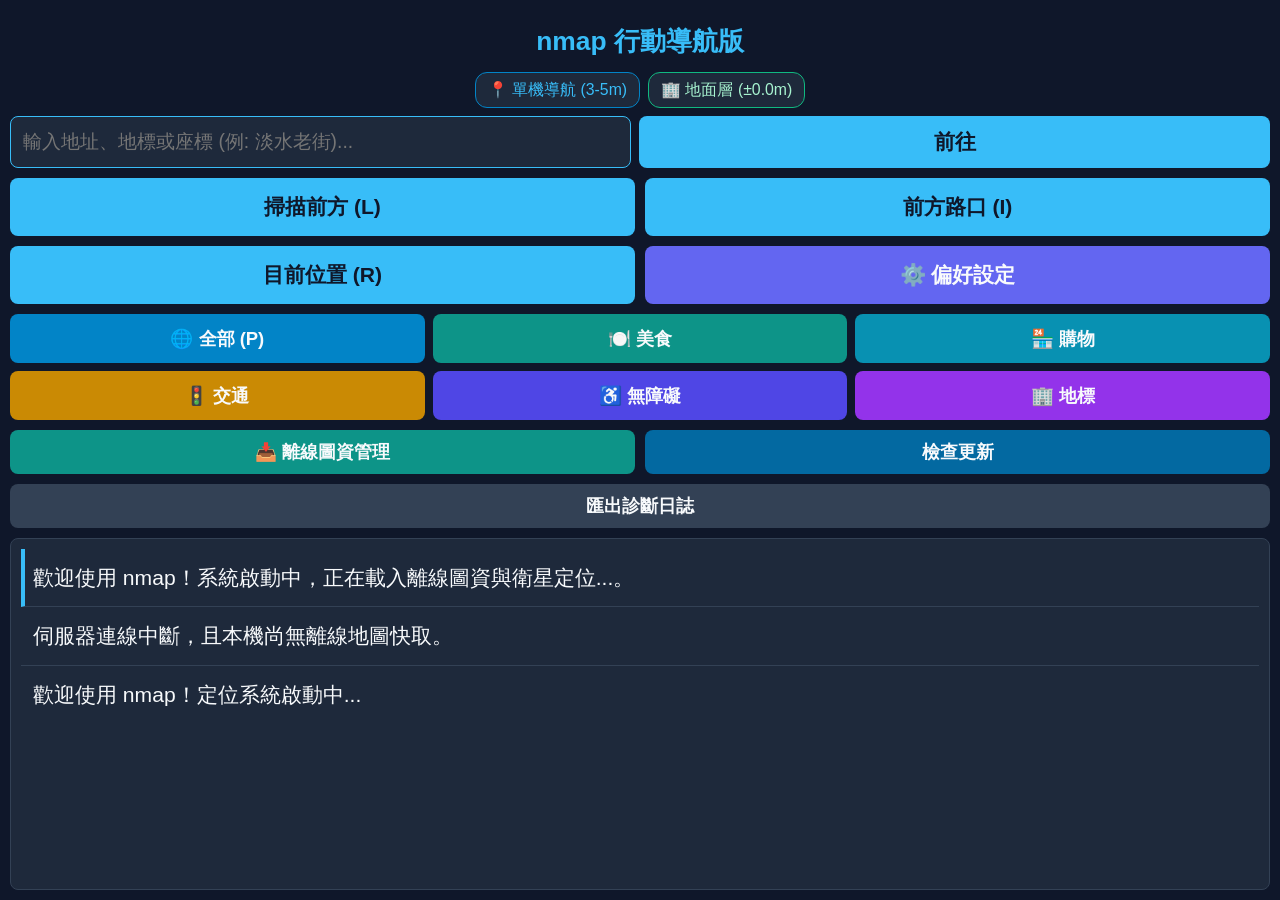
==== app/src/main/python/web/index.html @ ba6adeee "release: v1.0.15.12 6 accessible category buttons and auto Google Maps POI enrichment" ====
<!DOCTYPE html>
<html lang="zh-Hant">
<head>
  <meta charset="UTF-8">
  <meta name="viewport" content="width=device-width, initial-scale=1.0">
  <meta name="description" content="nmap - 視障者與明眼人協同真實地圖數位分身探索器 (含雙視角 2D 幾何雷達與動態街景視覺)">
  <title>nmap 視障者真實地圖世界探索器 (行動導航版)</title>
  <link rel="stylesheet" href="style.css">
  <style>
    body { font-family: sans-serif; background: #0f172a; color: #f8fafc; padding: 10px; margin: 0; display: flex; flex-direction: column; height: 100vh; }
    h1 { color: #38bdf8; font-size: 1.5em; text-align: center; margin: 10px 0; }
    .controls { display: flex; gap: 10px; margin-bottom: 10px; }
    .btn { flex: 1; padding: 15px; font-size: 1.2em; border-radius: 8px; border: none; background: #38bdf8; color: #0f172a; font-weight: bold; }
    .btn:active { background: #0284c7; }
    .history-container { flex: 1; overflow-y: auto; background: #1e293b; border-radius: 8px; padding: 10px; border: 1px solid #334155; }
    .history-list { list-style: none; padding: 0; margin: 0; }
    .history-item { padding: 12px; border-bottom: 1px solid #334155; font-size: 1.2em; }
    .history-item:last-child { border-bottom: none; }
    /* Invisible live region for immediate speech */
    #nvda-live-log { position: absolute; width: 1px; height: 1px; padding: 0; margin: -1px; overflow: hidden; clip: rect(0,0,0,0); border: 0; }
  </style>
</head>
<body>

  <!-- 主畫面內容容器 (當開啟任何對話框時，此容器會被自動設置 inert 與 aria-hidden="true"，TalkBack 100% 無法穿透) -->
  <main id="main-content" class="main-content" role="main">
    <h1>nmap 行動導航版</h1>

    <!-- 差分定位品質、3D立體垂直樓層與公眾 Beacon 定錨狀態徽章 (WCAG 2.2 AAA aria-live 即時報讀) -->
    <div id="diff-status-container" style="display: flex; justify-content: center; gap: 8px; flex-wrap: wrap; margin-bottom: 8px;">
      <span id="diff-status-pill" style="font-size: 0.9em; padding: 4px 12px; border-radius: 12px; background: #1e293b; color: #38bdf8; border: 1px solid #0284c7;" role="status" aria-live="polite" aria-label="差分定位品質: 單機導航 (3-5m)">📍 單機導航 (3-5m)</span>
      <span id="vertical-status-pill" style="font-size: 0.9em; padding: 4px 12px; border-radius: 12px; background: #1e293b; color: #a7f3d0; border: 1px solid #10b981;" role="status" aria-live="polite" aria-label="立體高程: 地面層 (±0.0m)">🏢 地面層 (±0.0m)</span>
      <span id="beacon-status-pill" style="display: none; font-size: 0.9em; padding: 4px 12px; border-radius: 12px; background: #3b0764; color: #e9d5ff; border: 1px solid #a855f7;" role="status" aria-live="polite" aria-label="公眾信標定錨">📡 公眾信標定錨</span>
    </div>

    <!-- 權限不足提示橫幅 -->
    <div id="permission-banner" class="banner" style="display:none; background:#78350f; border:1px solid #f59e0b; border-radius:8px; padding:12px; margin-bottom:10px;" role="alert">
      <p id="permission-text" style="color:#fef08a; font-weight:bold; font-size:1.1em; margin-bottom:8px;">📍 定位權限未開啟，已進入手動探索模式。</p>
      <div style="display:flex; gap:10px;">
        <button id="open-settings-btn" class="btn" style="background:#eab308; color:#0f172a; padding:10px; font-size:1em;" aria-label="前往系統設定開啟精確定位權限">開啟系統設定</button>
        <button id="manual-search-btn" class="btn" style="background:#38bdf8; color:#0f172a; padding:10px; font-size:1em;" aria-label="切換至手動輸入地址搜尋">輸入地址探索</button>
      </div>
    </div>

    <!-- 手動地址/地標搜尋列 -->
    <div id="search-section" style="display: flex; gap: 8px; margin-bottom: 10px;">
      <input id="location-input-visible" type="text" placeholder="輸入地址、地標或座標 (例: 淡水老街)..." style="flex: 1; padding: 12px; font-size: 1.1em; border-radius: 8px; border: 1px solid #38bdf8; background: #1e293b; color: #f8fafc;" aria-label="輸入探索起點地址或地標">
      <button id="search-go-btn" class="btn" style="width: auto; padding: 12px 18px;" aria-label="立即前往此地點開始探索">前往</button>
    </div>

    <!-- 3D 空間聲音導引首頁常駐控制條 (Active 3D Guidance Banner) -->
    <div id="active-guidance-bar" class="active-guidance-bar" style="display: none; background: #064e3b; border: 2px solid #10b981; border-radius: 10px; padding: 12px; margin-bottom: 12px;" role="region" aria-label="進行中的 3D 空間聲音導引">
      <div style="display: flex; justify-content: space-between; align-items: center; margin-bottom: 6px;">
        <span style="font-weight: bold; color: #a7f3d0; font-size: 1.15em;">🎯 3D 空間導引中</span>
        <span id="guidance-dist-pill" style="background: #047857; color: #ecfdf5; font-size: 0.95em; padding: 3px 10px; border-radius: 6px; font-weight: bold;">剩餘 --m</span>
      </div>
      <p id="guidance-target-desc" style="color: #f0fdf4; margin: 0 0 10px 0; font-size: 1.1em; line-height: 1.5;">目標：--</p>
      <button id="home-stop-guidance-btn" class="btn" style="background: #ef4444; color: #ffffff; width: 100%; padding: 12px; font-size: 1.1em; font-weight: bold; border-radius: 8px;" aria-label="停止目前 3D 空間聲音導引">🛑 停止導引</button>
    </div>

    <div class="controls" style="display: grid; grid-template-columns: 1fr 1fr; gap: 10px; margin-bottom: 10px;">
      <button id="ui-btn-scan" class="btn" aria-label="掃描前方店家">掃描前方 (L)</button>
      <button id="ui-btn-intersection" class="btn" aria-label="查詢前方路口走向與分支">前方路口 (I)</button>
      <button id="ui-btn-loc" class="btn" aria-label="播報當前定位">目前位置 (R)</button>
      <button id="ui-btn-settings" class="btn" style="background: #6366f1; color: #f8fafc; font-weight: bold;" aria-label="開啟偏好設定，可設定轉動播報方位、音效與觸覺回饋">⚙️ 偏好設定</button>
    </div>

    <!-- 6 大周遭分類極速掃描列 (TalkBack 單指左右滑動選項目，點兩下直接掃描) -->
    <div class="category-grid" style="display: grid; grid-template-columns: 1fr 1fr 1fr; gap: 8px; margin-bottom: 10px;" role="group" aria-label="周遭分類雷達掃描">
      <button id="cat-btn-all" class="btn cat-btn" data-cat="all" aria-label="全部設施。點兩下立即掃描周遭全部設施" style="background: #0284c7; color: #f8fafc; font-weight: bold; padding: 12px 4px; font-size: 1.05em; border-radius: 8px;">🌐 全部 (P)</button>
      <button id="cat-btn-food" class="btn cat-btn" data-cat="food" aria-label="餐飲美食。點兩下立即掃描周遭餐廳小吃飲料" style="background: #0d9488; color: #f8fafc; font-weight: bold; padding: 12px 4px; font-size: 1.05em; border-radius: 8px;">🍽️ 美食</button>
      <button id="cat-btn-shopping" class="btn cat-btn" data-cat="shopping" aria-label="生活購物。點兩下立即掃描超商與量販超市" style="background: #0891b2; color: #f8fafc; font-weight: bold; padding: 12px 4px; font-size: 1.05em; border-radius: 8px;">🏪 購物</button>
      <button id="cat-btn-transit" class="btn cat-btn" data-cat="transit" aria-label="交通號誌。點兩下立即掃描有聲號誌公車捷運" style="background: #ca8a04; color: #f8fafc; font-weight: bold; padding: 12px 4px; font-size: 1.05em; border-radius: 8px;">🚦 交通</button>
      <button id="cat-btn-public" class="btn cat-btn" data-cat="public_access" aria-label="公共無障礙。點兩下立即掃描無障礙設施與醫院郵局" style="background: #4f46e5; color: #f8fafc; font-weight: bold; padding: 12px 4px; font-size: 1.05em; border-radius: 8px;">♿ 無障礙</button>
      <button id="cat-btn-landmarks" class="btn cat-btn" data-cat="landmarks" aria-label="地標古蹟。點兩下立即掃描地標學校公園寺廟" style="background: #9333ea; color: #f8fafc; font-weight: bold; padding: 12px 4px; font-size: 1.05em; border-radius: 8px;">🏢 地標</button>
    </div>

    <div class="sub-controls" style="display: grid; grid-template-columns: 1fr 1fr; gap: 10px; margin-bottom: 10px;">
      <button id="ui-btn-map-db" class="btn" style="background: #0d9488; color: #f8fafc; font-size: 1em; padding: 10px; font-weight: bold;" aria-label="管理離線地圖資料庫，涵蓋全台灣193萬店家與171萬營業稅籍資料">📥 離線圖資管理</button>
      <button id="ui-btn-check-update" class="btn" style="background: #0369a1; color: #f8fafc; font-size: 1em; padding: 10px;" aria-label="檢查 GitHub 最新發布版本">檢查更新</button>
      <button id="ui-btn-export-log" class="btn" style="grid-column: span 2; background: #334155; color: #f8fafc; font-size: 1em; padding: 10px;" aria-label="匯出並分享手機診斷日誌">匯出診斷日誌</button>
    </div>

    <div class="history-container" aria-label="歷史訊息與店家列表，可上下滑動逐條讀取或點擊地標查看詳情">
      <ul id="history-list" class="history-list">
        <li class="history-item" tabindex="0">歡迎使用 nmap！定位系統啟動中...</li>
      </ul>
    </div>
  </main>

  <!-- ==================== 對話框層級 (獨立於 main-content 之外，開啟時完全遮蔽主畫面) ==================== -->

  <!-- 偏好設定無障礙對話框 (Accessible Extensible Settings Modal) -->
  <div id="settings-modal" class="modal-overlay" style="display:none;" role="dialog" aria-modal="true" aria-hidden="true" inert aria-labelledby="settings-modal-title">
    <div class="modal-content" style="border-color:#6366f1;">
      <div class="modal-header" style="display:flex; justify-content:space-between; align-items:center; border-bottom:1px solid #334155; padding-bottom:8px; margin-bottom:14px;">
        <h2 id="settings-modal-title" style="color:#818cf8; font-size:1.35em; margin:0;" tabindex="0">⚙️ 偏好設定</h2>
        <button id="settings-modal-close-btn" class="btn-close" style="color:#cbd5e1; font-size:1.8em; background:none; border:none; padding:4px 8px; cursor:pointer;" aria-label="關閉設定對話框">×</button>
      </div>

      <div id="settings-modal-body" style="display:flex; flex-direction:column; gap:16px; margin-bottom:18px;">
        
        <!-- 設定分類 1：🧭 轉向與方位 -->
        <fieldset style="border:1px solid #475569; border-radius:8px; padding:12px; margin:0;">
          <legend style="color:#a5b4fc; font-weight:bold; font-size:1.1em; padding:0 6px;">🧭 轉向與方位</legend>
          
          <label style="display:flex; align-items:center; justify-content:space-between; margin-bottom:6px; cursor:pointer; font-size:1.1em;">
            <span id="label-turn-announce">轉向報讀方位</span>
            <input type="checkbox" id="setting-turn-announce" checked style="width:24px; height:24px; accent-color:#6366f1;" aria-labelledby="label-turn-announce" aria-describedby="desc-turn-announce">
          </label>
          <p id="desc-turn-announce" style="color:#94a3b8; font-size:0.92em; line-height:1.5; margin:0 0 12px 0;">轉動手機時，自動唸出當前面對的方向（例如正北、西北）。</p>

          <label style="display:flex; align-items:center; justify-content:space-between; margin-bottom:6px; cursor:pointer; font-size:1.1em;">
            <span id="label-tick-sound">轉向指針聲與微震</span>
            <input type="checkbox" id="setting-tick-sound" checked style="width:24px; height:24px; accent-color:#6366f1;" aria-labelledby="label-tick-sound" aria-describedby="desc-tick-sound">
          </label>
          <p id="desc-tick-sound" style="color:#94a3b8; font-size:0.92em; line-height:1.5; margin:0;">轉身每過一小段角度，會有指針答答聲與輕微震動。</p>
        </fieldset>

        <!-- 設定分類 2：📳 震動與提醒 -->
        <fieldset style="border:1px solid #475569; border-radius:8px; padding:12px; margin:0;">
          <legend style="color:#a5b4fc; font-weight:bold; font-size:1.1em; padding:0 6px;">📳 震動與提醒</legend>

          <label style="display:flex; align-items:center; justify-content:space-between; margin-bottom:6px; cursor:pointer; font-size:1.1em;">
            <span id="label-auto-poi-announce">靠近店家自動提醒</span>
            <input type="checkbox" id="setting-auto-poi-announce" checked style="width:24px; height:24px; accent-color:#6366f1;" aria-labelledby="label-auto-poi-announce" aria-describedby="desc-auto-poi-announce">
          </label>
          <p id="desc-auto-poi-announce" style="color:#94a3b8; font-size:0.92em; line-height:1.5; margin:0 0 12px 0;">快走到店家附近時，自動報出店名和方向。</p>

          <label style="display:flex; align-items:center; justify-content:space-between; margin-bottom:6px; cursor:pointer; font-size:1.1em;">
            <span id="label-haptic-feedback">正北與刻度震動</span>
            <input type="checkbox" id="setting-haptic-feedback" checked style="width:24px; height:24px; accent-color:#6366f1;" aria-labelledby="label-haptic-feedback" aria-describedby="desc-haptic-feedback">
          </label>
          <p id="desc-haptic-feedback" style="color:#94a3b8; font-size:0.92em; line-height:1.5; margin:0;">轉到正北方時會震動提醒，轉身時也有齒輪感震動。</p>
        </fieldset>

        <!-- 設定分類 3：🎵 地點提示音 -->
        <fieldset style="border:1px solid #475569; border-radius:8px; padding:12px; margin:0;">
          <legend style="color:#a5b4fc; font-weight:bold; font-size:1.1em; padding:0 6px;">🎵 地點提示音</legend>

          <label style="display:flex; align-items:center; justify-content:space-between; margin-bottom:6px; cursor:pointer; font-size:1.1em;">
            <span id="label-earcon-enabled">朗讀前先播提示音</span>
            <input type="checkbox" id="setting-earcon-enabled" checked style="width:24px; height:24px; accent-color:#6366f1;" aria-labelledby="label-earcon-enabled" aria-describedby="desc-earcon-enabled">
          </label>
          <p id="desc-earcon-enabled" style="color:#94a3b8; font-size:0.92em; line-height:1.5; margin:0 0 12px 0;">報出店家或地標前先播短音效，聽聲音就能秒懂是什麼地點。</p>

          <div style="display:grid; grid-template-columns: 1fr 1fr; gap:8px; margin-top:8px;">
            <button type="button" id="btn-test-sound-shop" class="btn" style="background:#1e293b; border:1px solid #64748b; font-size:0.95em; padding:8px;" aria-label="試聽商店提示音">🏪 商店音效</button>
            <button type="button" id="btn-test-sound-landmark" class="btn" style="background:#1e293b; border:1px solid #64748b; font-size:0.95em; padding:8px;" aria-label="試聽地標提示音">🏛️ 地標音效</button>
            <button type="button" id="btn-test-sound-building" class="btn" style="background:#1e293b; border:1px solid #64748b; font-size:0.95em; padding:8px;" aria-label="試聽建築提示音">🏢 建築音效</button>
            <button type="button" id="btn-test-sound-transit" class="btn" style="background:#1e293b; border:1px solid #64748b; font-size:0.95em; padding:8px;" aria-label="試聽交通設施提示音">🚏 交通音效</button>
            <button type="button" id="btn-test-sound-junction" class="btn" style="background:#1e293b; border:1px solid #64748b; font-size:0.95em; padding:8px;" aria-label="試聽路口提示音">📍 路口音效</button>
            <button type="button" id="btn-test-sound-warning" class="btn" style="background:#1e293b; border:1px solid #64748b; font-size:0.95em; padding:8px;" aria-label="試聽警示提示音">⚠️ 警示音效</button>
          </div>
        </fieldset>

      </div>

      <div style="display:grid; grid-template-columns:1fr; gap:10px;">
        <button id="settings-modal-close-bottom-btn" class="btn" style="background:#6366f1; color:#f8fafc; padding:12px; font-size:1.05em; font-weight:bold;" aria-label="儲存設定並關閉設定視窗">完成設定 (Esc)</button>
      </div>
    </div>
  </div>

  <!-- App 自動更新提示對話框 (App Update Accessible Modal) -->
  <div id="update-modal" class="modal-overlay" style="display:none;" role="dialog" aria-modal="true" aria-hidden="true" inert aria-labelledby="update-modal-title">
    <div class="modal-content" style="border-color:#38bdf8;">
      <h2 id="update-modal-title" style="color:#38bdf8; font-size:1.3em; margin:0 0 10px 0;" tabindex="0">🚀 發現新版本</h2>
      <div id="update-modal-body" style="font-size:1.1em; line-height:1.6; color:#f8fafc; margin-bottom:14px;" tabindex="0">
        <!-- 動態注入更新說明 -->
      </div>
      <div id="update-progress-container" style="display:none; margin-bottom:12px;">
        <p id="update-progress-text" style="color:#38bdf8; font-size:1em; margin-bottom:4px;">下載進度：0%</p>
        <div style="width:100%; background:#334155; height:10px; border-radius:5px; overflow:hidden;">
          <div id="update-progress-bar" style="width:0%; background:#38bdf8; height:100%; transition:width 0.3s;"></div>
        </div>
      </div>
      <div style="display:grid; grid-template-columns:1fr 1fr; gap:10px;">
        <button id="update-btn-confirm" class="btn" style="background:#22c55e; color:#0f172a; padding:10px; font-size:1em;" aria-label="立即下載新版安裝檔並更新">立即更新</button>
        <button id="update-btn-cancel" class="btn" style="background:#475569; color:#f8fafc; padding:10px; font-size:1em;" aria-label="稍後再更新">稍後再說</button>
      </div>
    </div>
  </div>

  <!-- 離線地圖資料庫管理對話框 (Offline Map Database Modal) -->
  <div id="map-db-modal" class="modal-overlay" style="display:none;" role="dialog" aria-modal="true" aria-hidden="true" inert aria-labelledby="map-db-modal-title">
    <div class="modal-content" style="border-color:#0d9488;">
      <h2 id="map-db-modal-title" style="color:#2dd4bf; font-size:1.3em; margin:0 0 10px 0;" tabindex="0">📦 離線店家圖資管理</h2>
      <div id="map-db-modal-body" style="font-size:1.1em; line-height:1.6; color:#f8fafc; margin-bottom:14px;" tabindex="0">
        <!-- 動態注入圖資狀態 -->
      </div>
      <div id="map-db-progress-container" style="display:none; margin-bottom:12px;">
        <p id="map-db-progress-text" style="color:#2dd4bf; font-size:1em; margin-bottom:4px;">圖資下載進度：0%</p>
        <div style="width:100%; background:#334155; height:10px; border-radius:5px; overflow:hidden;">
          <div id="map-db-progress-bar" style="width:0%; background:#2dd4bf; height:100%; transition:width 0.3s;"></div>
        </div>
      </div>
      <div style="display:grid; grid-template-columns:1fr 1fr; gap:10px;">
        <button id="map-db-btn-download" class="btn" style="background:#0d9488; color:#f8fafc; padding:10px; font-size:1em;" aria-label="檢查更新或下載全台 193 萬店家與 171 萬營業稅籍離線圖資">檢查更新 / 下載圖資</button>
        <button id="map-db-btn-delete" class="btn" style="background:#b91c1c; color:#f8fafc; padding:10px; font-size:1em;" aria-label="刪除離線圖資釋放手機儲存空間">刪除圖資</button>
        <button id="map-db-btn-close" class="btn" style="grid-column:span 2; background:#475569; color:#f8fafc; padding:10px; font-size:1em;" aria-label="關閉圖資管理對話框">關閉 (Esc)</button>
      </div>
    </div>
  </div>

  <!-- 地標詳細資訊無障礙對話框 (POI Detail Accessible Modal) -->
  <div id="poi-detail-modal" class="modal-overlay" style="display:none;" role="dialog" aria-modal="true" aria-hidden="true" inert aria-labelledby="poi-modal-title">
    <div class="modal-content" style="border-color:#38bdf8;">
      <div class="modal-header" style="display:flex; justify-content:space-between; align-items:center; border-bottom:1px solid #334155; padding-bottom:8px; margin-bottom:12px;">
        <h2 id="poi-modal-title" style="color:#38bdf8; font-size:1.4em; margin:0;" tabindex="0">地標詳細資訊</h2>
        <button id="poi-modal-close-btn" class="btn-close" style="color:#cbd5e1; font-size:1.8em; background:none; border:none; padding:4px 8px; cursor:pointer;" aria-label="關閉對話框">×</button>
      </div>
      <div id="poi-modal-body" style="font-size:1.15em; line-height:1.7; color:#f8fafc; margin-bottom:16px;" tabindex="0">
        <!-- 動態注入地標資料 -->
      </div>
      <div style="display:grid; grid-template-columns:1fr 1fr; gap:10px;">
        <button id="poi-modal-nav-nmap" class="btn" style="grid-column:span 2; background:#38bdf8; color:#0f172a; padding:14px; font-size:1.18em; font-weight:bold; border-radius:8px;" aria-label="開啟 3D 空間聲音導引前往此地標">🎯 開啟 3D 空間聲音導引 (越近越響越急促)</button>
        <button id="poi-modal-nav-gmaps" class="btn" style="background:#22c55e; color:#0f172a; padding:12px; font-size:1.05em; font-weight:bold;" aria-label="開啟 Google 地圖步行導航">🗺️ Google 導航</button>
        <button id="poi-modal-dismiss" class="btn" style="background:#475569; color:#f8fafc; padding:12px; font-size:1.05em;" aria-label="關閉地標詳情對話框">關閉 (Esc)</button>
      </div>
    </div>
  </div>

  <!-- 抵達目的地無障礙對話框 (Arrival Accessible Modal) -->
  <div id="arrival-modal" class="modal-overlay" style="display:none;" role="dialog" aria-modal="true" aria-hidden="true" inert aria-labelledby="arrival-modal-title">
    <div class="modal-content" style="border-color:#10b981; background:#064e3b; text-align:center; padding:24px 16px;">
      <div class="modal-header" style="border-bottom:1px solid #047857; padding-bottom:8px; margin-bottom:14px;">
        <h2 id="arrival-modal-title" style="color:#6ee7b7; font-size:1.6em; margin:0;" tabindex="0">🎉 已抵達目的地！</h2>
      </div>
      <div id="arrival-modal-body" style="font-size:1.25em; line-height:1.7; color:#f0fdf4; margin-bottom:22px;" tabindex="0">
        您已順利抵達目標地點。
      </div>
      <button id="arrival-modal-stop-btn" class="btn" style="background:#10b981; color:#064e3b; padding:15px; font-size:1.25em; font-weight:bold; width:100%; border-radius:8px;" aria-label="確定抵達並關閉導引聲音">✅ 確定抵達並關閉聲音</button>
    </div>
  </div>

  <!-- Dedicated live region for immediate speech -->
  <div id="nvda-live-log" aria-live="assertive" aria-atomic="true"></div>

  <!-- Hidden elements to keep app.js happy -->
  <div style="display:none;" aria-hidden="true">
    <canvas id="radar-canvas" width="300" height="300"></canvas>
    <div id="status-badge"></div>
    <div id="poi-list-container"></div>
    <button id="sound-toggle-btn"></button>
    <button id="visual-mode-btn"></button>
    <div id="visual-section"></div>
    <button id="help-btn"></button>
    <div id="help-modal"></div>
    <button id="close-modal-btn"></button>
    <button id="modal-ok-btn"></button>
    <input id="location-input" />
    <input id="query-input" />
    <button id="btn-forward"></button>
    <button id="btn-back"></button>
    <button id="btn-turn-left"></button>
    <button id="btn-turn-right"></button>
    <button id="btn-look"></button>
    <div id="street-scene-summary"></div>
    <div id="street-tags-container"></div>
    <button id="export-log-btn"></button>
    <form id="teleport-form"></form>
    <form id="nlp-form"></form>
    <form id="query-form"></form>
  </div>

  <script src="spatial_engine.js"></script>
  <script src="app.js"></script>
</body>
</html>
---- app/src/main/python/web/style.css ----
/* WCAG 2.2 Level AA / AAA Compliant High-Contrast Design System */

:root {
  --bg-color: #0f172a;
  --panel-bg: #1e293b;
  --panel-border: #334155;
  --text-main: #f8fafc;
  --text-muted: #cbd5e1;
  --primary-color: #0284c7;
  --primary-hover: #0369a1;
  --accent-focus: #38bdf8;
  --success-color: #22c55e;
  --warning-color: #f59e0b;
  --danger-color: #ef4444;
  --font-stack: system-ui, -apple-system, BlinkMacSystemFont, "Segoe UI", Roboto, "Helvetica Neue", sans-serif;
}

/* Reset & Base Styles */
* {
  box-sizing: border-box;
  margin: 0;
  padding: 0;
}

body {
  background-color: var(--bg-color);
  color: var(--text-main);
  font-family: var(--font-stack);
  line-height: 1.6;
  font-size: 1.1rem;
  padding: 1rem;
  min-height: 100vh;
}

/* WCAG Skip Link */
.skip-link {
  position: absolute;
  top: -100px;
  left: 1rem;
  background: var(--primary-color);
  color: var(--text-main);
  padding: 0.75rem 1.5rem;
  z-index: 1000;
  text-decoration: none;
  font-weight: bold;
  border-radius: 0.375rem;
  transition: top 0.2s ease;
}

.skip-link:focus {
  top: 1rem;
  outline: 4px solid var(--accent-focus);
}

/* Accessible Focus Ring */
*:focus-visible {
  outline: 3px solid var(--accent-focus) !important;
  outline-offset: 3px !important;
  border-radius: 0.25rem;
}

/* App Header */
.app-header {
  background: var(--panel-bg);
  border: 1px solid var(--panel-border);
  padding: 1.25rem 1.5rem;
  border-radius: 0.75rem;
  margin-bottom: 1rem;
}

.header-container {
  display: flex;
  justify-content: space-between;
  align-items: center;
  flex-wrap: wrap;
  gap: 1rem;
}

.app-header h1 {
  font-size: 1.6rem;
  color: var(--accent-focus);
}

.tagline {
  font-size: 0.95rem;
  color: var(--text-muted);
}

.header-controls {
  display: flex;
  gap: 0.75rem;
}

/* Search Navigation Bar */
.search-nav {
  background: var(--panel-bg);
  border: 1px solid var(--panel-border);
  padding: 1.25rem 1.5rem;
  border-radius: 0.75rem;
  margin-bottom: 1.5rem;
}

.search-label {
  display: block;
  font-weight: bold;
  margin-bottom: 0.5rem;
}

.input-group {
  display: flex;
  gap: 0.75rem;
}

.form-control {
  flex: 1;
  background: #090d16;
  border: 2px solid var(--panel-border);
  color: var(--text-main);
  padding: 0.75rem 1rem;
  font-size: 1.05rem;
  border-radius: 0.5rem;
}

.form-control:focus {
  border-color: var(--accent-focus);
}

/* Buttons */
.btn {
  background: var(--primary-color);
  color: var(--text-main);
  border: 2px solid transparent;
  padding: 0.75rem 1.25rem;
  font-size: 1.05rem;
  font-weight: 600;
  border-radius: 0.5rem;
  cursor: pointer;
  display: inline-flex;
  align-items: center;
  justify-content: center;
  gap: 0.5rem;
  transition: background-color 0.15s ease;
}

.btn:hover {
  background: var(--primary-hover);
}

.btn-secondary {
  background: #334155;
}

.btn-secondary:hover {
  background: #475569;
}

/* Main Layout Grid */
.main-layout {
  display: grid;
  grid-template-columns: 1fr 1fr;
  gap: 1.5rem;
}

@media (max-width: 900px) {
  .main-layout {
    grid-template-columns: 1fr;
  }
}

.panel {
  background: var(--panel-bg);
  border: 1px solid var(--panel-border);
  padding: 1.5rem;
  border-radius: 0.75rem;
  margin-bottom: 1.5rem;
}

.panel-title {
  font-size: 1.3rem;
  color: var(--text-main);
  margin-bottom: 1rem;
  border-bottom: 2px solid var(--panel-border);
  padding-bottom: 0.5rem;
}

/* D-Pad Controller Grid */
.controller-tip {
  font-size: 0.95rem;
  color: var(--text-muted);
  margin-bottom: 1.25rem;
  background: #0f172a;
  padding: 0.75rem 1rem;
  border-left: 4px solid var(--accent-focus);
  border-radius: 0.25rem;
}

.dpad-grid {
  display: grid;
  grid-template-columns: 1fr 1fr 1fr;
  gap: 0.75rem;
  max-width: 360px;
  margin: 0 auto;
}

.btn-dpad {
  min-height: 60px;
  font-size: 1.05rem;
  background: #0f172a;
  border: 2px solid var(--primary-color);
  color: var(--text-main);

}

.btn-dpad:hover {
  background: var(--primary-color);
}

.btn-center {
  background: #0284c7;
  border-color: var(--accent-focus);
}

/* Live NVDA Log Box */
.log-header {
  display: flex;
  justify-content: space-between;
  align-items: center;
  margin-bottom: 0.75rem;
}

.badge {
  padding: 0.25rem 0.75rem;
  border-radius: 1rem;
  font-size: 0.85rem;
  font-weight: bold;
}

.badge-info {
  background: #0369a1;
  color: #f8fafc;
}

.badge-danger {
  background: var(--danger-color);
  color: #ffffff;
}

.live-log-box {
  background: #090d16;
  border: 2px solid var(--panel-border);
  border-radius: 0.5rem;
  padding: 1.25rem;
  min-height: 240px;
  max-height: 400px;
  overflow-y: auto;
  white-space: pre-wrap;
  font-size: 1.05rem;
  line-height: 1.7;
  color: #f8fafc;
}

/* POI List Cards */
.poi-list-box {
  background: #090d16;
  border: 2px solid var(--panel-border);
  border-radius: 0.5rem;
  padding: 1rem;
  min-height: 200px;
  max-height: 350px;
  overflow-y: auto;
}

.poi-card {
  background: #1e293b;
  border-left: 4px solid var(--success-color);
  padding: 0.85rem 1rem;
  margin-bottom: 0.75rem;
  border-radius: 0.375rem;
}

.poi-card h4 {
  font-size: 1.1rem;
  color: var(--accent-focus);
}

.poi-card p {
  font-size: 0.95rem;
  color: var(--text-muted);
}

/* 主畫面內容容器 (用於對話框開啟時完整鎖定與無障礙隔離) */
.main-content {
  display: flex;
  flex-direction: column;
  flex: 1;
  min-height: 0;
  width: 100%;
  box-sizing: border-box;
}

/* 當任何對話框開啟時，主畫面完全鎖死、TalkBack 徹底無法滑動與穿透 */
.main-content[inert],
.main-content[aria-hidden="true"] {
  pointer-events: none !important;
  user-select: none !important;
}

/* Modal Dialog - 100% Solid Shield to Prevent Any Homepage Bleed-Through */
.modal-overlay {
  position: fixed;
  top: 0;
  left: 0;
  width: 100vw;
  height: 100vh;
  background: rgba(15, 23, 42, 0.98);
  backdrop-filter: blur(12px);
  -webkit-backdrop-filter: blur(12px);
  display: flex;
  justify-content: center;
  align-items: center;
  z-index: 99999;
  box-sizing: border-box;
  padding: 16px;
}

.modal-content {
  background: #1e293b;
  border: 2px solid var(--accent-focus, #38bdf8);
  padding: 1.5rem;
  border-radius: 1rem;
  max-width: 520px;
  width: 100%;
  max-height: 88vh;
  overflow-y: auto;
  overscroll-behavior: contain;
  box-sizing: border-box;
  box-shadow: 0 25px 50px -12px rgba(0, 0, 0, 0.95);
  margin: auto;
}

.modal-header {
  display: flex;
  justify-content: space-between;
  align-items: center;
  margin-bottom: 1rem;
  border-bottom: 1px solid var(--panel-border);
  padding-bottom: 0.5rem;
}

.btn-close {
  background: transparent;
  border: none;
  color: var(--text-main);
  font-size: 1.5rem;
  cursor: pointer;
}

/* Visual Radar & Street View Panel */
.visual-container {
  display: grid;
  grid-template-columns: auto 1fr;
  gap: 1rem;
  background: #090d16;
  padding: 1rem;
  border-radius: 0.5rem;
  border: 1px solid var(--panel-border);
}

@media (max-width: 700px) {
  .visual-container {
    grid-template-columns: 1fr;
  }
}

.canvas-wrapper {
  display: flex;
  justify-content: center;
  align-items: center;
  background: #0f172a;
  border: 2px solid var(--primary-color);
  border-radius: 0.5rem;
  padding: 0.5rem;
}

#radar-canvas {
  background: #090d16;
  border-radius: 0.25rem;
  display: block;
}

.street-card {
  background: #1e293b;
  border: 1px solid var(--panel-border);
  padding: 1rem;
  border-radius: 0.5rem;
  display: flex;
  flex-direction: column;
  justify-content: space-between;
}

.street-card h3 {
  font-size: 1.15rem;
  color: var(--accent-focus);
  margin-bottom: 0.5rem;
}

.street-summary {
  font-size: 0.98rem;
  color: var(--text-main);
  line-height: 1.5;
  margin-bottom: 0.75rem;
}

.tag-cloud {
  display: flex;
  flex-wrap: wrap;
  gap: 0.4rem;
}

.tag-badge {
  background: #0369a1;
  color: #f8fafc;
  font-size: 0.82rem;
  padding: 0.2rem 0.6rem;
  border-radius: 1rem;
  font-weight: 500;
}

.visually-hidden {
  position: absolute;
  width: 1px;
  height: 1px;
  padding: 0;
  margin: -1px;
  overflow: hidden;
  clip: rect(0, 0, 0, 0);
  border: 0;
}

/* 3D 空間聲音導引常駐列與抵達對話框 */
.active-guidance-bar {
  animation: pulse-border 2s infinite alternate;
}

@keyframes pulse-border {
  from { border-color: #10b981; box-shadow: 0 0 4px rgba(16, 185, 129, 0.3); }
  to { border-color: #34d399; box-shadow: 0 0 14px rgba(52, 211, 153, 0.6); }
}

#arrival-modal .modal-content {
  box-shadow: 0 0 30px rgba(16, 185, 129, 0.7);
  animation: pop-in 0.25s ease-out;
}

@keyframes pop-in {
  from { transform: scale(0.85); opacity: 0; }
  to { transform: scale(1.0); opacity: 1; }
}
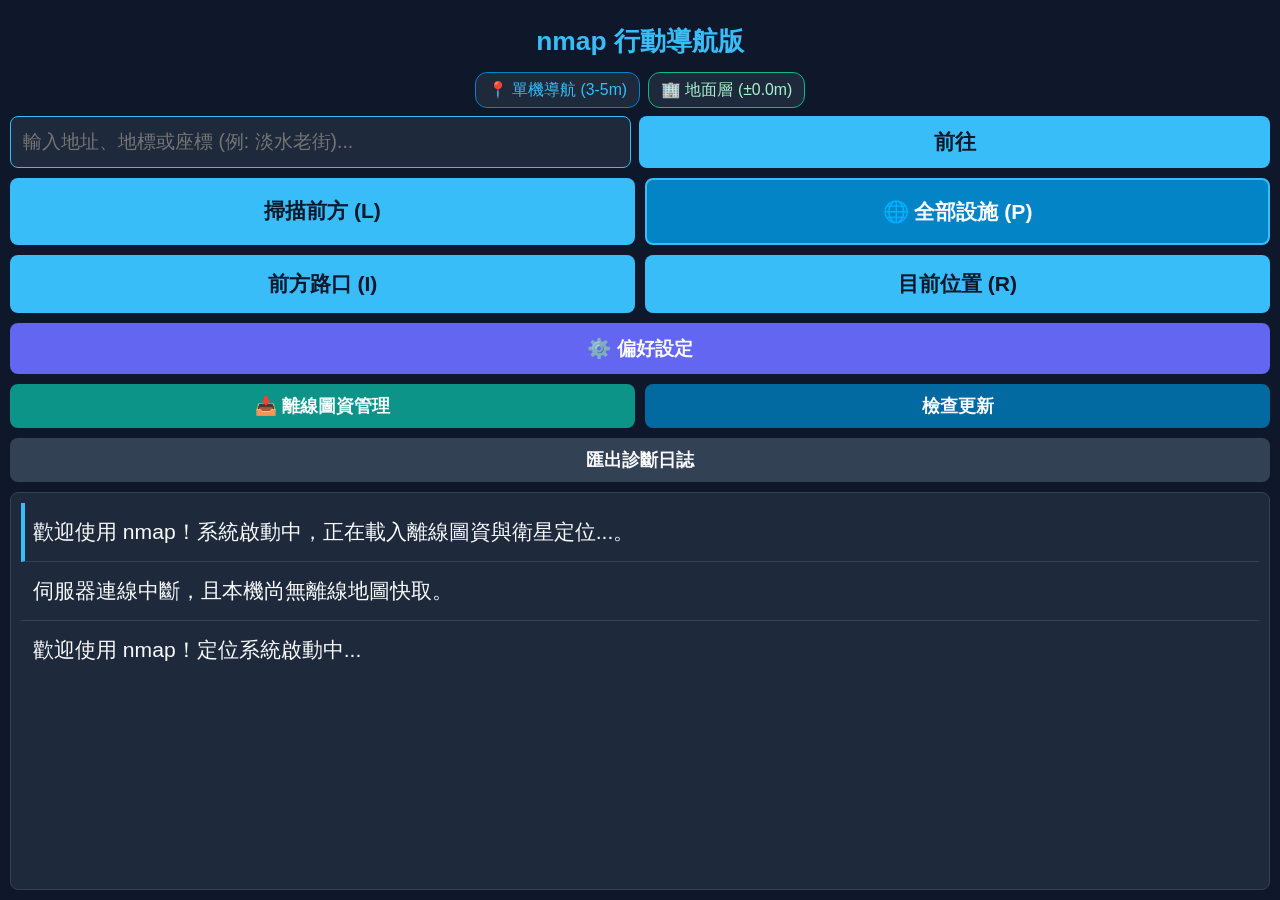
==== commit a97a117a: "release: v1.0.15.13 restore slider wheel button and add popular menu items & rich verified details" ====
--- a/app/src/main/python/web/index.html
+++ b/app/src/main/python/web/index.html
@@ -60,19 +60,10 @@
 
     <div class="controls" style="display: grid; grid-template-columns: 1fr 1fr; gap: 10px; margin-bottom: 10px;">
       <button id="ui-btn-scan" class="btn" aria-label="掃描前方店家">掃描前方 (L)</button>
+      <div id="ui-btn-around" class="btn" role="slider" tabindex="0" aria-orientation="vertical" aria-valuemin="0" aria-valuemax="5" aria-valuenow="0" aria-valuetext="全部設施" aria-label="周遭探索" style="background: #0284c7; color: #f8fafc; font-weight: bold; border: 2px solid #38bdf8; display: flex; align-items: center; justify-content: center; user-select: none; cursor: pointer;">🌐 全部設施 (P)</div>
       <button id="ui-btn-intersection" class="btn" aria-label="查詢前方路口走向與分支">前方路口 (I)</button>
       <button id="ui-btn-loc" class="btn" aria-label="播報當前定位">目前位置 (R)</button>
-      <button id="ui-btn-settings" class="btn" style="background: #6366f1; color: #f8fafc; font-weight: bold;" aria-label="開啟偏好設定，可設定轉動播報方位、音效與觸覺回饋">⚙️ 偏好設定</button>
-    </div>
-
-    <!-- 6 大周遭分類極速掃描列 (TalkBack 單指左右滑動選項目，點兩下直接掃描) -->
-    <div class="category-grid" style="display: grid; grid-template-columns: 1fr 1fr 1fr; gap: 8px; margin-bottom: 10px;" role="group" aria-label="周遭分類雷達掃描">
-      <button id="cat-btn-all" class="btn cat-btn" data-cat="all" aria-label="全部設施。點兩下立即掃描周遭全部設施" style="background: #0284c7; color: #f8fafc; font-weight: bold; padding: 12px 4px; font-size: 1.05em; border-radius: 8px;">🌐 全部 (P)</button>
-      <button id="cat-btn-food" class="btn cat-btn" data-cat="food" aria-label="餐飲美食。點兩下立即掃描周遭餐廳小吃飲料" style="background: #0d9488; color: #f8fafc; font-weight: bold; padding: 12px 4px; font-size: 1.05em; border-radius: 8px;">🍽️ 美食</button>
-      <button id="cat-btn-shopping" class="btn cat-btn" data-cat="shopping" aria-label="生活購物。點兩下立即掃描超商與量販超市" style="background: #0891b2; color: #f8fafc; font-weight: bold; padding: 12px 4px; font-size: 1.05em; border-radius: 8px;">🏪 購物</button>
-      <button id="cat-btn-transit" class="btn cat-btn" data-cat="transit" aria-label="交通號誌。點兩下立即掃描有聲號誌公車捷運" style="background: #ca8a04; color: #f8fafc; font-weight: bold; padding: 12px 4px; font-size: 1.05em; border-radius: 8px;">🚦 交通</button>
-      <button id="cat-btn-public" class="btn cat-btn" data-cat="public_access" aria-label="公共無障礙。點兩下立即掃描無障礙設施與醫院郵局" style="background: #4f46e5; color: #f8fafc; font-weight: bold; padding: 12px 4px; font-size: 1.05em; border-radius: 8px;">♿ 無障礙</button>
-      <button id="cat-btn-landmarks" class="btn cat-btn" data-cat="landmarks" aria-label="地標古蹟。點兩下立即掃描地標學校公園寺廟" style="background: #9333ea; color: #f8fafc; font-weight: bold; padding: 12px 4px; font-size: 1.05em; border-radius: 8px;">🏢 地標</button>
+      <button id="ui-btn-settings" class="btn" style="grid-column: span 2; background: #6366f1; color: #f8fafc; font-size: 1.1em; padding: 12px; font-weight: bold;" aria-label="開啟偏好設定，可設定轉動播報方位、音效與觸覺回饋">⚙️ 偏好設定</button>
     </div>
 
     <div class="sub-controls" style="display: grid; grid-template-columns: 1fr 1fr; gap: 10px; margin-bottom: 10px;">
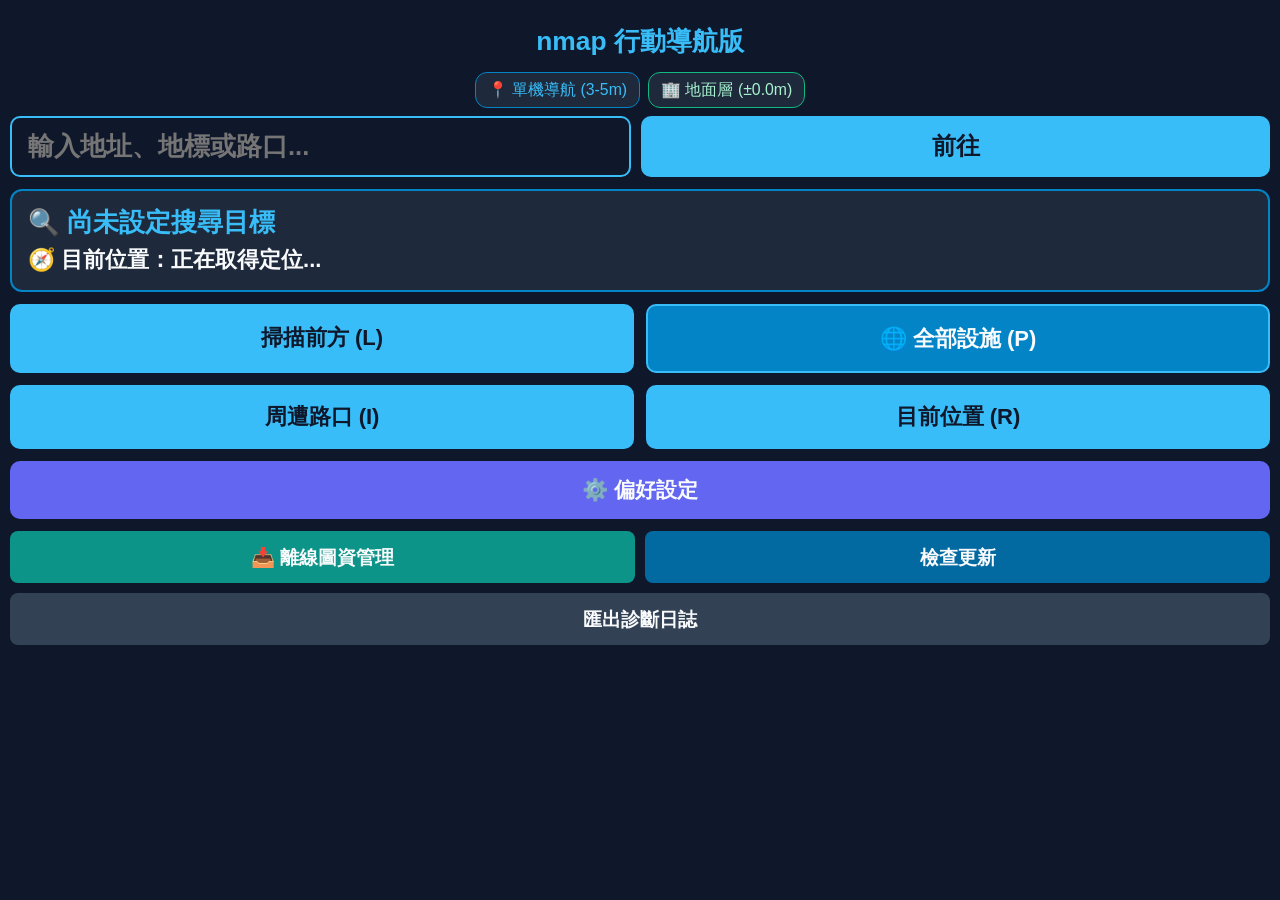
==== commit a7781bd8: "feat: TalkBack 朗讀文字與畫面視覺解耦、大字體搜尋看板與按鈕人體工學升級 (v1.0.15.27)" ====
--- a/app/src/main/python/web/index.html
+++ b/app/src/main/python/web/index.html
@@ -42,10 +42,20 @@
       </div>
     </div>
 
-    <!-- 手動地址/地標搜尋列 -->
-    <div id="search-section" style="display: flex; gap: 8px; margin-bottom: 10px;">
-      <input id="location-input-visible" type="text" placeholder="輸入地址、地標或座標 (例: 淡水老街)..." style="flex: 1; padding: 12px; font-size: 1.1em; border-radius: 8px; border: 1px solid #38bdf8; background: #1e293b; color: #f8fafc;" aria-label="輸入探索起點地址或地標">
-      <button id="search-go-btn" class="btn" style="width: auto; padding: 12px 18px;" aria-label="立即前往此地點開始探索">前往</button>
+    <!-- 手動地址/地標搜尋列 (大字體、高對比，支援低視能與視障快速觸達) -->
+    <div id="search-section" style="display: flex; gap: 10px; margin-bottom: 12px;">
+      <input id="location-input-visible" type="text" placeholder="輸入地址、地標或路口..." style="flex: 1; padding: 14px 16px; font-size: 1.45em; font-weight: bold; border-radius: 10px; border: 2px solid #38bdf8; background: #0f172a; color: #ffffff; min-height: 58px;" aria-label="輸入探索起點地址、地標或路口">
+      <button id="search-go-btn" class="btn" style="width: auto; padding: 14px 22px; font-size: 1.35em; font-weight: bold; background: #38bdf8; color: #0f172a; border-radius: 10px; min-height: 58px;" aria-label="立即前往此地點開始探索">前往</button>
+    </div>
+
+    <!-- 搜尋目標與當前位置大字看板 (大字體高對比卡片，TalkBack / NVDA 第一時間觸達) -->
+    <div id="search-display-card" role="region" aria-label="搜尋目標與當前位置資訊" style="background: #1e293b; border: 2px solid #0284c7; border-radius: 12px; padding: 14px 16px; margin-bottom: 12px;">
+      <div id="search-target-text" style="font-size: 1.45em; font-weight: 900; color: #38bdf8; line-height: 1.35;" tabindex="0">
+        🔍 尚未設定搜尋目標
+      </div>
+      <div id="search-location-subtext" style="font-size: 1.25em; font-weight: bold; color: #f8fafc; margin-top: 6px; line-height: 1.4;">
+        🧭 目前位置：正在取得定位...
+      </div>
     </div>
 
     <!-- 3D 空間聲音導引首頁常駐控制條 (Active 3D Guidance Banner) -->
@@ -58,23 +68,24 @@
       <button id="home-stop-guidance-btn" class="btn" style="background: #ef4444; color: #ffffff; width: 100%; padding: 12px; font-size: 1.1em; font-weight: bold; border-radius: 8px;" aria-label="停止目前 3D 空間聲音導引">🛑 停止導引</button>
     </div>
 
-    <div class="controls" style="display: grid; grid-template-columns: 1fr 1fr; gap: 10px; margin-bottom: 10px;">
-      <button id="ui-btn-scan" class="btn" aria-label="掃描前方店家">掃描前方 (L)</button>
-      <div id="ui-btn-around" class="btn" role="slider" tabindex="0" aria-orientation="vertical" aria-valuemin="0" aria-valuemax="5" aria-valuenow="0" aria-valuetext="全部設施" aria-label="周遭探索" style="background: #0284c7; color: #f8fafc; font-weight: bold; border: 2px solid #38bdf8; display: flex; align-items: center; justify-content: center; user-select: none; cursor: pointer;">🌐 全部設施 (P)</div>
-      <button id="ui-btn-intersection" class="btn" aria-label="查詢前方路口走向與分支">前方路口 (I)</button>
-      <button id="ui-btn-loc" class="btn" aria-label="播報當前定位">目前位置 (R)</button>
-      <button id="ui-btn-settings" class="btn" style="grid-column: span 2; background: #6366f1; color: #f8fafc; font-size: 1.1em; padding: 12px; font-weight: bold;" aria-label="開啟偏好設定，可設定轉動播報方位、音效與觸覺回饋">⚙️ 偏好設定</button>
-    </div>
-
-    <div class="sub-controls" style="display: grid; grid-template-columns: 1fr 1fr; gap: 10px; margin-bottom: 10px;">
-      <button id="ui-btn-map-db" class="btn" style="background: #0d9488; color: #f8fafc; font-size: 1em; padding: 10px; font-weight: bold;" aria-label="管理離線地圖資料庫，涵蓋全台灣193萬店家與171萬營業稅籍資料">📥 離線圖資管理</button>
-      <button id="ui-btn-check-update" class="btn" style="background: #0369a1; color: #f8fafc; font-size: 1em; padding: 10px;" aria-label="檢查 GitHub 最新發布版本">檢查更新</button>
-      <button id="ui-btn-export-log" class="btn" style="grid-column: span 2; background: #334155; color: #f8fafc; font-size: 1em; padding: 10px;" aria-label="匯出並分享手機診斷日誌">匯出診斷日誌</button>
-    </div>
-
-    <div class="history-container" aria-label="歷史訊息與店家列表，可上下滑動逐條讀取或點擊地標查看詳情">
+    <div class="controls" style="display: grid; grid-template-columns: 1fr 1fr; gap: 12px; margin-bottom: 12px;">
+      <button id="ui-btn-scan" class="btn" style="min-height: 64px; font-size: 1.25em; padding: 12px; border-radius: 10px; font-weight: bold;" aria-label="掃描前方店家">掃描前方 (L)</button>
+      <div id="ui-btn-around" class="btn" role="slider" tabindex="0" aria-orientation="vertical" aria-valuemin="0" aria-valuemax="5" aria-valuenow="0" aria-valuetext="全部設施" aria-label="周遭探索" style="min-height: 64px; font-size: 1.25em; background: #0284c7; color: #f8fafc; font-weight: bold; border: 2px solid #38bdf8; border-radius: 10px; display: flex; align-items: center; justify-content: center; user-select: none; cursor: pointer;">🌐 全部設施 (P)</div>
+      <button id="ui-btn-intersection" class="btn" style="min-height: 64px; font-size: 1.25em; padding: 12px; border-radius: 10px; font-weight: bold;" aria-label="查詢周遭四向路口走向與分支">周遭路口 (I)</button>
+      <button id="ui-btn-loc" class="btn" style="min-height: 64px; font-size: 1.25em; padding: 12px; border-radius: 10px; font-weight: bold;" aria-label="播報當前定位與門牌">目前位置 (R)</button>
+      <button id="ui-btn-settings" class="btn" style="grid-column: span 2; min-height: 58px; background: #6366f1; color: #f8fafc; font-size: 1.2em; padding: 12px; font-weight: bold; border-radius: 10px;" aria-label="開啟偏好設定，可設定轉動播報方位、音效與觸覺回饋">⚙️ 偏好設定</button>
+    </div>
+
+    <div class="sub-controls" style="display: grid; grid-template-columns: 1fr 1fr; gap: 10px; margin-bottom: 12px;">
+      <button id="ui-btn-map-db" class="btn" style="background: #0d9488; color: #f8fafc; font-size: 1.1em; padding: 12px; font-weight: bold; min-height: 52px; border-radius: 8px;" aria-label="管理離線地圖資料庫，涵蓋全台灣193萬店家與171萬營業稅籍資料">📥 離線圖資管理</button>
+      <button id="ui-btn-check-update" class="btn" style="background: #0369a1; color: #f8fafc; font-size: 1.1em; padding: 12px; font-weight: bold; min-height: 52px; border-radius: 8px;" aria-label="檢查 GitHub 最新發布版本">檢查更新</button>
+      <button id="ui-btn-export-log" class="btn" style="grid-column: span 2; background: #334155; color: #f8fafc; font-size: 1.1em; padding: 12px; font-weight: bold; min-height: 52px; border-radius: 8px;" aria-label="匯出並分享手機診斷日誌">匯出診斷日誌</button>
+    </div>
+
+    <!-- 歷史朗讀記錄容器 (依使用者需求：視覺上不佔據螢幕版面，但底層日誌完整記錄，杜絕 TalkBack 滑動干擾) -->
+    <div class="history-container" style="display: none;" aria-hidden="true">
       <ul id="history-list" class="history-list">
-        <li class="history-item" tabindex="0">歡迎使用 nmap！定位系統啟動中...</li>
+        <li class="history-item">歡迎使用 nmap！定位系統啟動中...</li>
       </ul>
     </div>
   </main>
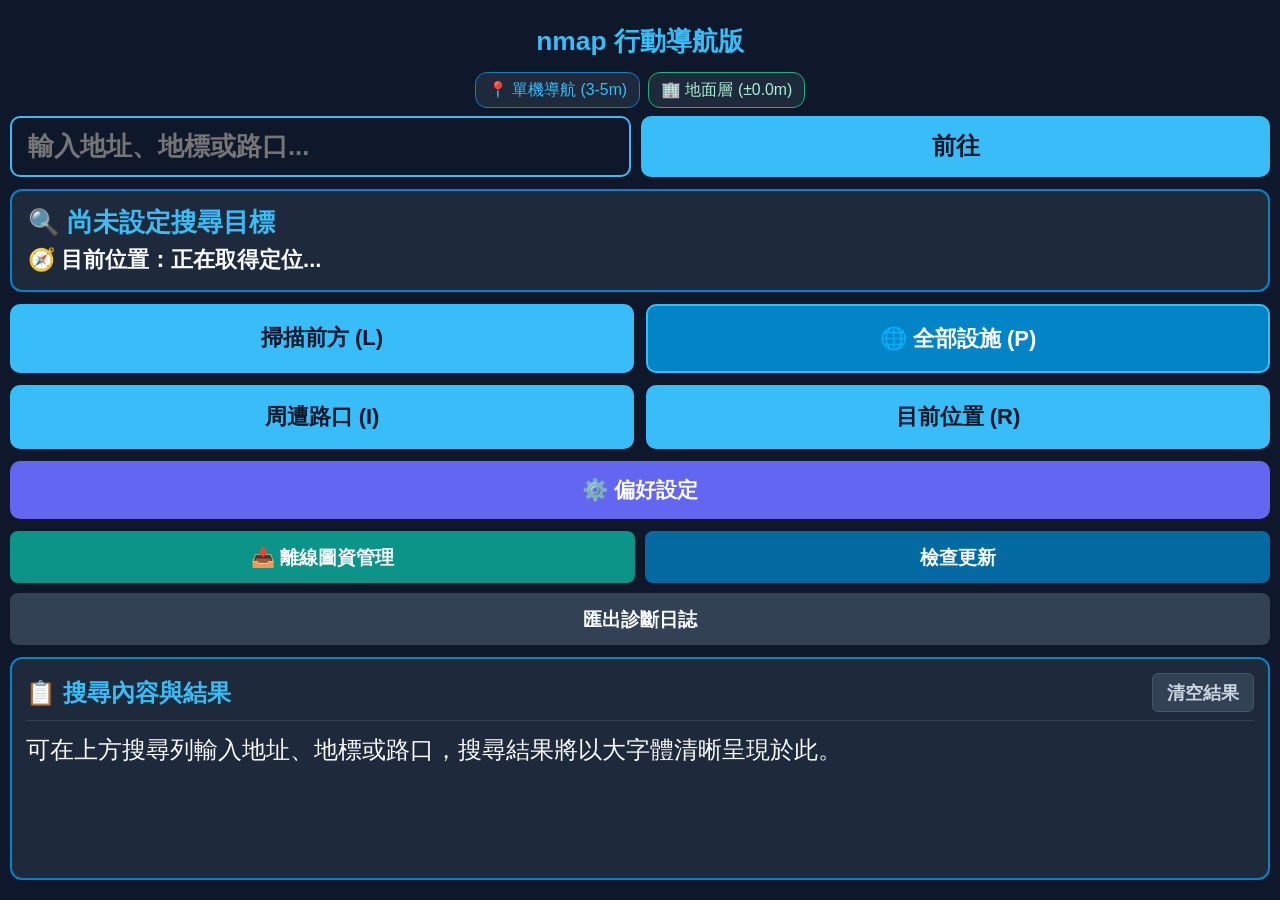
==== commit 556d48a4: "feat: 搜尋內容與結果專屬大字體呈現與行進朗讀雙軌分離 (v1.0.15.28)" ====
--- a/app/src/main/python/web/index.html
+++ b/app/src/main/python/web/index.html
@@ -81,6 +81,20 @@
       <button id="ui-btn-check-update" class="btn" style="background: #0369a1; color: #f8fafc; font-size: 1.1em; padding: 12px; font-weight: bold; min-height: 52px; border-radius: 8px;" aria-label="檢查 GitHub 最新發布版本">檢查更新</button>
       <button id="ui-btn-export-log" class="btn" style="grid-column: span 2; background: #334155; color: #f8fafc; font-size: 1.1em; padding: 12px; font-weight: bold; min-height: 52px; border-radius: 8px;" aria-label="匯出並分享手機診斷日誌">匯出診斷日誌</button>
     </div>
+
+    <!-- 🔍 搜尋內容與結果大字展示區 (搜尋內容正常顯示且字體夠大；行走朗讀不在此干擾) -->
+    <section id="search-results-section" class="search-results-section" aria-label="搜尋內容與結果展示區" style="flex: 1; overflow-y: auto; background: #1e293b; border-radius: 12px; padding: 14px; border: 2px solid #0284c7; min-height: 180px; margin-bottom: 10px;">
+      <div id="search-results-header" style="display: flex; justify-content: space-between; align-items: center; border-bottom: 1px solid #334155; padding-bottom: 8px; margin-bottom: 10px;">
+        <span id="search-results-title" style="font-size: 1.35em; font-weight: bold; color: #38bdf8;">📋 搜尋內容與結果</span>
+        <button id="search-results-clear-btn" style="background: #334155; color: #cbd5e1; border: 1px solid #475569; padding: 6px 14px; border-radius: 6px; font-size: 1.05em; font-weight: bold; cursor: pointer;" aria-label="清空目前搜尋結果">清空結果</button>
+      </div>
+      <div id="search-results-content" style="font-size: 1.35em; line-height: 1.6; color: #f8fafc;" tabindex="0">
+        可在上方搜尋列輸入地址、地標或路口，搜尋結果將以大字體清晰呈現於此。
+      </div>
+      <ul id="search-poi-list" style="list-style: none; padding: 0; margin: 12px 0 0 0; display: flex; flex-direction: column; gap: 10px;">
+        <!-- 搜尋到的地點店家卡片將動態呈現於此 -->
+      </ul>
+    </section>
 
     <!-- 歷史朗讀記錄容器 (依使用者需求：視覺上不佔據螢幕版面，但底層日誌完整記錄，杜絕 TalkBack 滑動干擾) -->
     <div class="history-container" style="display: none;" aria-hidden="true">
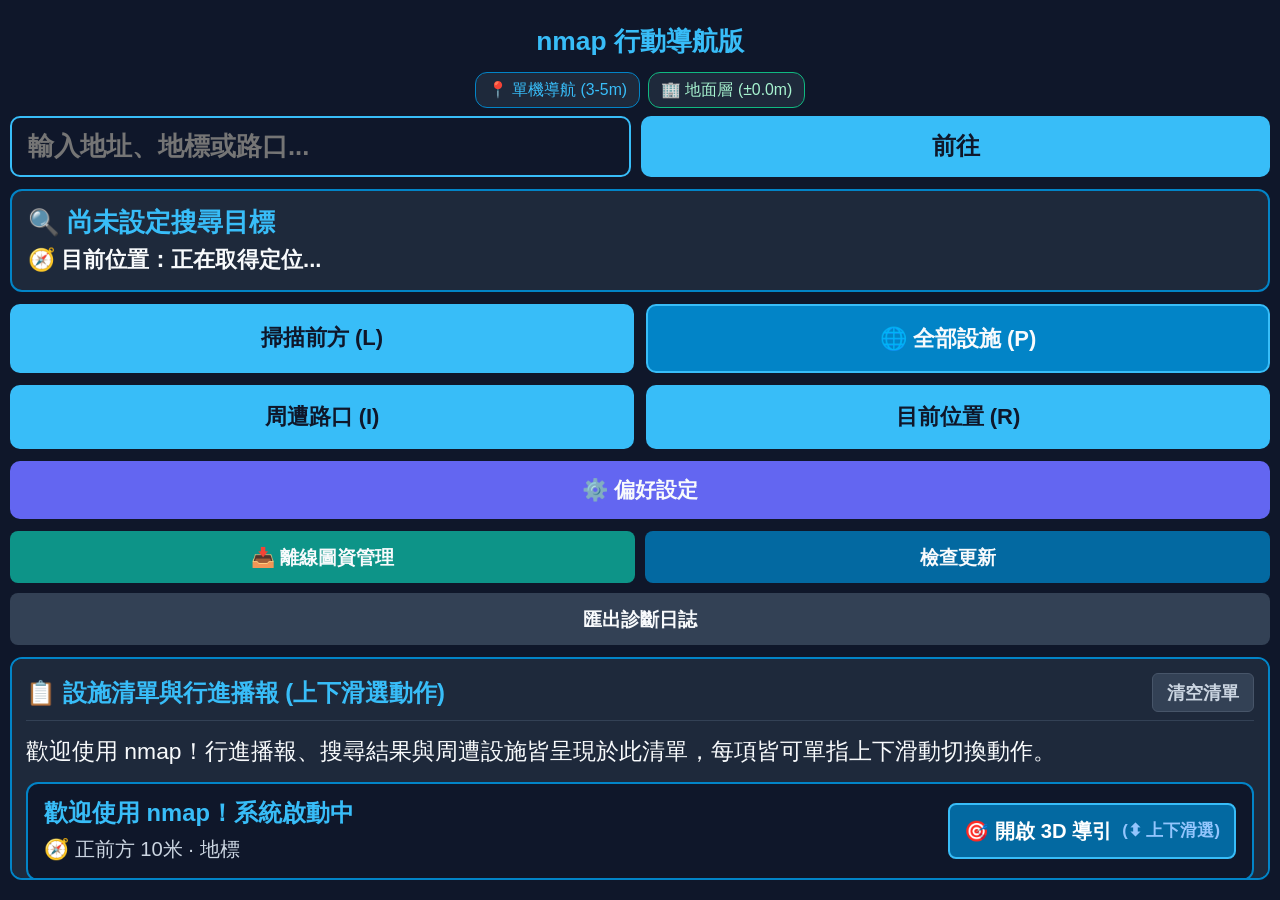
==== commit 304accba: "feat: 行進播報可操作卡片化與周遭設施滑桿清單上下切換動作 (v1.0.15.29)" ====
--- a/app/src/main/python/web/index.html
+++ b/app/src/main/python/web/index.html
@@ -82,25 +82,26 @@
       <button id="ui-btn-export-log" class="btn" style="grid-column: span 2; background: #334155; color: #f8fafc; font-size: 1.1em; padding: 12px; font-weight: bold; min-height: 52px; border-radius: 8px;" aria-label="匯出並分享手機診斷日誌">匯出診斷日誌</button>
     </div>
 
-    <!-- 🔍 搜尋內容與結果大字展示區 (搜尋內容正常顯示且字體夠大；行走朗讀不在此干擾) -->
-    <section id="search-results-section" class="search-results-section" aria-label="搜尋內容與結果展示區" style="flex: 1; overflow-y: auto; background: #1e293b; border-radius: 12px; padding: 14px; border: 2px solid #0284c7; min-height: 180px; margin-bottom: 10px;">
-      <div id="search-results-header" style="display: flex; justify-content: space-between; align-items: center; border-bottom: 1px solid #334155; padding-bottom: 8px; margin-bottom: 10px;">
-        <span id="search-results-title" style="font-size: 1.35em; font-weight: bold; color: #38bdf8;">📋 搜尋內容與結果</span>
-        <button id="search-results-clear-btn" style="background: #334155; color: #cbd5e1; border: 1px solid #475569; padding: 6px 14px; border-radius: 6px; font-size: 1.05em; font-weight: bold; cursor: pointer;" aria-label="清空目前搜尋結果">清空結果</button>
-      </div>
-      <div id="search-results-content" style="font-size: 1.35em; line-height: 1.6; color: #f8fafc;" tabindex="0">
-        可在上方搜尋列輸入地址、地標或路口，搜尋結果將以大字體清晰呈現於此。
-      </div>
-      <ul id="search-poi-list" style="list-style: none; padding: 0; margin: 12px 0 0 0; display: flex; flex-direction: column; gap: 10px;">
-        <!-- 搜尋到的地點店家卡片將動態呈現於此 -->
+    <!-- 📋 即時播報與設施探索清單 (行進播報與搜尋設施皆顯示，每項皆為可上下滑動切換動作之無障礙滑桿卡片) -->
+    <section id="activity-stream-section" class="activity-stream-section" aria-label="即時播報與設施探索清單" style="flex: 1; overflow-y: auto; background: #1e293b; border-radius: 12px; padding: 14px; border: 2px solid #0284c7; min-height: 220px; margin-bottom: 10px;">
+      <div id="stream-header" style="display: flex; justify-content: space-between; align-items: center; border-bottom: 1px solid #334155; padding-bottom: 8px; margin-bottom: 12px;">
+        <span id="stream-title" style="font-size: 1.35em; font-weight: bold; color: #38bdf8;">📋 設施清單與行進播報 (上下滑選動作)</span>
+        <button id="stream-clear-btn" style="background: #334155; color: #cbd5e1; border: 1px solid #475569; padding: 6px 14px; border-radius: 6px; font-size: 1.05em; font-weight: bold; cursor: pointer;" aria-label="清空目前清單">清空清單</button>
+      </div>
+      <div id="stream-summary-text" style="font-size: 1.3em; line-height: 1.6; color: #f8fafc; margin-bottom: 12px;" tabindex="0">
+        歡迎使用 nmap！行進播報、搜尋結果與周遭設施皆呈現於此清單，每項皆可單指上下滑動切換動作。
+      </div>
+      <ul id="activity-stream-list" class="activity-stream-list" style="list-style: none; padding: 0; margin: 0; display: flex; flex-direction: column; gap: 12px;">
+        <!-- 行進地標與搜尋結果皆轉為帶有滑桿動作之大字卡片 -->
       </ul>
     </section>
 
-    <!-- 歷史朗讀記錄容器 (依使用者需求：視覺上不佔據螢幕版面，但底層日誌完整記錄，杜絕 TalkBack 滑動干擾) -->
-    <div class="history-container" style="display: none;" aria-hidden="true">
-      <ul id="history-list" class="history-list">
-        <li class="history-item">歡迎使用 nmap！定位系統啟動中...</li>
-      </ul>
+    <!-- 隱藏的傳統列表與相容容器 -->
+    <div style="display:none;" aria-hidden="true">
+      <ul id="history-list"></ul>
+      <ul id="search-poi-list"></ul>
+      <div id="search-results-content"></div>
+      <div id="search-results-section"></div>
     </div>
   </main>
 
--- a/app/src/main/python/web/style.css
+++ b/app/src/main/python/web/style.css
@@ -456,3 +456,19 @@
   from { transform: scale(0.85); opacity: 0; }
   to { transform: scale(1.0); opacity: 1; }
 }
+
+/* 無障礙滑桿卡片 (Actionable Slider POI Card) */
+.actionable-poi-card {
+  transition: transform 0.15s ease, border-color 0.15s ease, background-color 0.15s ease;
+}
+.actionable-poi-card:hover {
+  border-color: #38bdf8 !important;
+  background-color: #1e293b !important;
+}
+.actionable-poi-card:focus,
+.actionable-poi-card:focus-visible {
+  outline: 4px solid #38bdf8 !important;
+  outline-offset: 3px !important;
+  background-color: #1e293b !important;
+  border-color: #38bdf8 !important;
+}
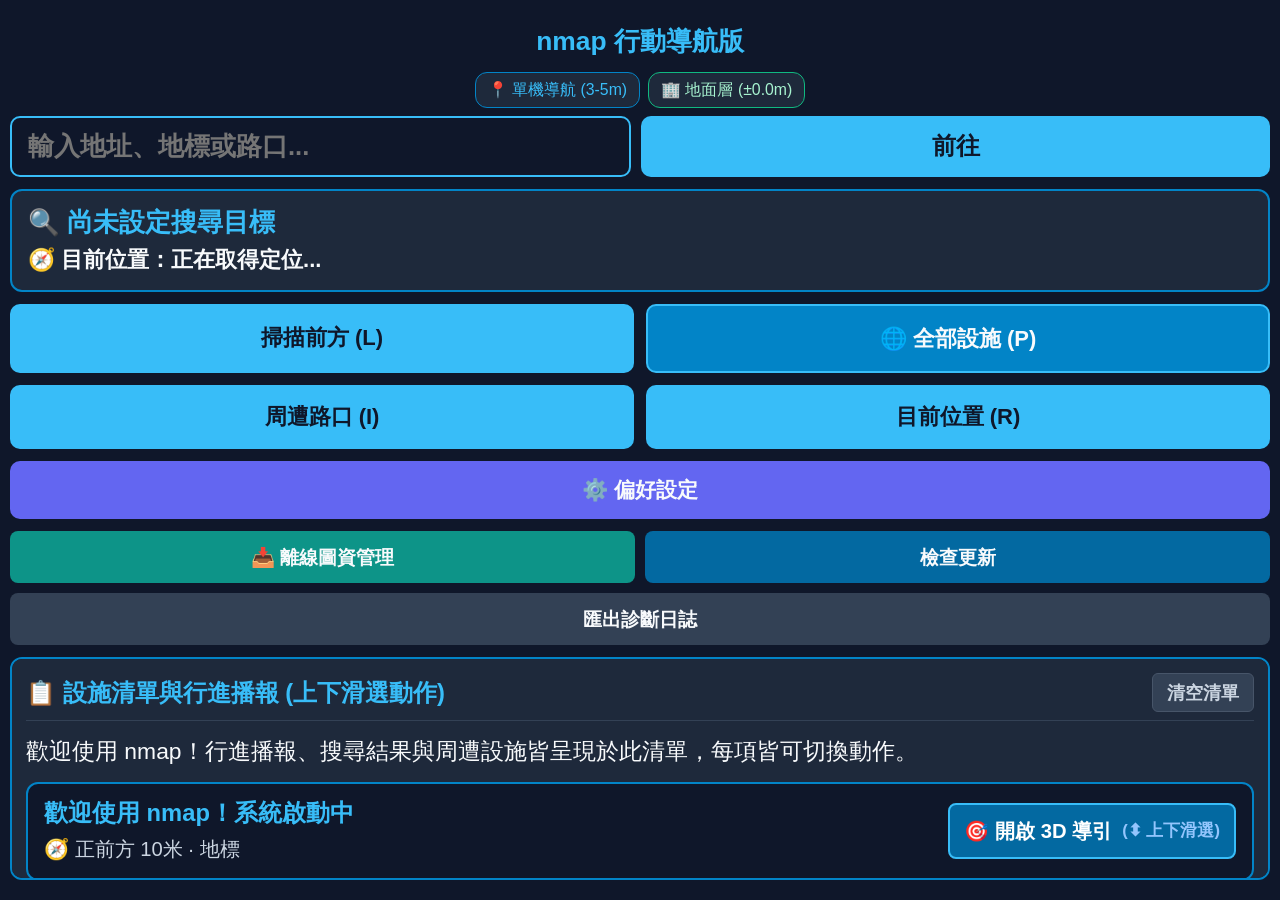
==== commit 7c74e822: "feat(release): 全方位無障礙與空間感知大審閱全面修復 (v1.0.17.6)" ====
--- a/app/src/main/python/web/index.html
+++ b/app/src/main/python/web/index.html
@@ -21,6 +21,8 @@
   </style>
 </head>
 <body>
+  <!-- WCAG 2.2 AAA Skip Link (跳過主要導覽，外接鍵盤與 NVDA 快速鍵直達主要內容) -->
+  <a href="#main-content" class="skip-link">跳過主要導覽至主要內容</a>
 
   <!-- 主畫面內容容器 (當開啟任何對話框時，此容器會被自動設置 inert 與 aria-hidden="true"，TalkBack 100% 無法穿透) -->
   <main id="main-content" class="main-content" role="main">
@@ -62,7 +64,7 @@
     <div id="active-guidance-bar" class="active-guidance-bar" style="display: none; background: #064e3b; border: 2px solid #10b981; border-radius: 10px; padding: 12px; margin-bottom: 12px;" role="region" aria-label="進行中的 3D 空間聲音導引">
       <div style="display: flex; justify-content: space-between; align-items: center; margin-bottom: 6px;">
         <span style="font-weight: bold; color: #a7f3d0; font-size: 1.15em;">🎯 3D 空間導引中</span>
-        <span id="guidance-dist-pill" style="background: #047857; color: #ecfdf5; font-size: 0.95em; padding: 3px 10px; border-radius: 6px; font-weight: bold;">剩餘 --m</span>
+        <span id="guidance-dist-pill" style="background: #022c22; color: #ecfdf5; font-size: 0.95em; padding: 3px 10px; border-radius: 6px; font-weight: bold; border: 1px solid #10b981;">剩餘 --m</span>
       </div>
       <p id="guidance-target-desc" style="color: #f0fdf4; margin: 0 0 10px 0; font-size: 1.1em; line-height: 1.5;">目標：--</p>
       <button id="home-stop-guidance-btn" class="btn" style="background: #ef4444; color: #ffffff; width: 100%; padding: 12px; font-size: 1.1em; font-weight: bold; border-radius: 8px;" aria-label="停止目前 3D 空間聲音導引">🛑 停止導引</button>
@@ -88,8 +90,8 @@
         <span id="stream-title" style="font-size: 1.35em; font-weight: bold; color: #38bdf8;">📋 設施清單與行進播報 (上下滑選動作)</span>
         <button id="stream-clear-btn" style="background: #334155; color: #cbd5e1; border: 1px solid #475569; padding: 6px 14px; border-radius: 6px; font-size: 1.05em; font-weight: bold; cursor: pointer;" aria-label="清空目前清單">清空清單</button>
       </div>
-      <div id="stream-summary-text" style="font-size: 1.3em; line-height: 1.6; color: #f8fafc; margin-bottom: 12px;" tabindex="0">
-        歡迎使用 nmap！行進播報、搜尋結果與周遭設施皆呈現於此清單，每項皆可單指上下滑動切換動作。
+      <div id="stream-summary-text" style="font-size: 1.3em; line-height: 1.6; color: #f8fafc; margin-bottom: 12px;" tabindex="0" role="status" aria-live="polite">
+        歡迎使用 nmap！行進播報、搜尋結果與周遭設施皆呈現於此清單，每項皆可切換動作。
       </div>
       <ul id="activity-stream-list" class="activity-stream-list" style="list-style: none; padding: 0; margin: 0; display: flex; flex-direction: column; gap: 12px;">
         <!-- 行進地標與搜尋結果皆轉為帶有滑桿動作之大字卡片 -->
--- a/app/src/main/python/web/style.css
+++ b/app/src/main/python/web/style.css
@@ -353,6 +353,11 @@
   color: var(--text-main);
   font-size: 1.5rem;
   cursor: pointer;
+  min-width: 44px;
+  min-height: 44px;
+  display: inline-flex;
+  align-items: center;
+  justify-content: center;
 }
 
 /* Visual Radar & Street View Panel */
